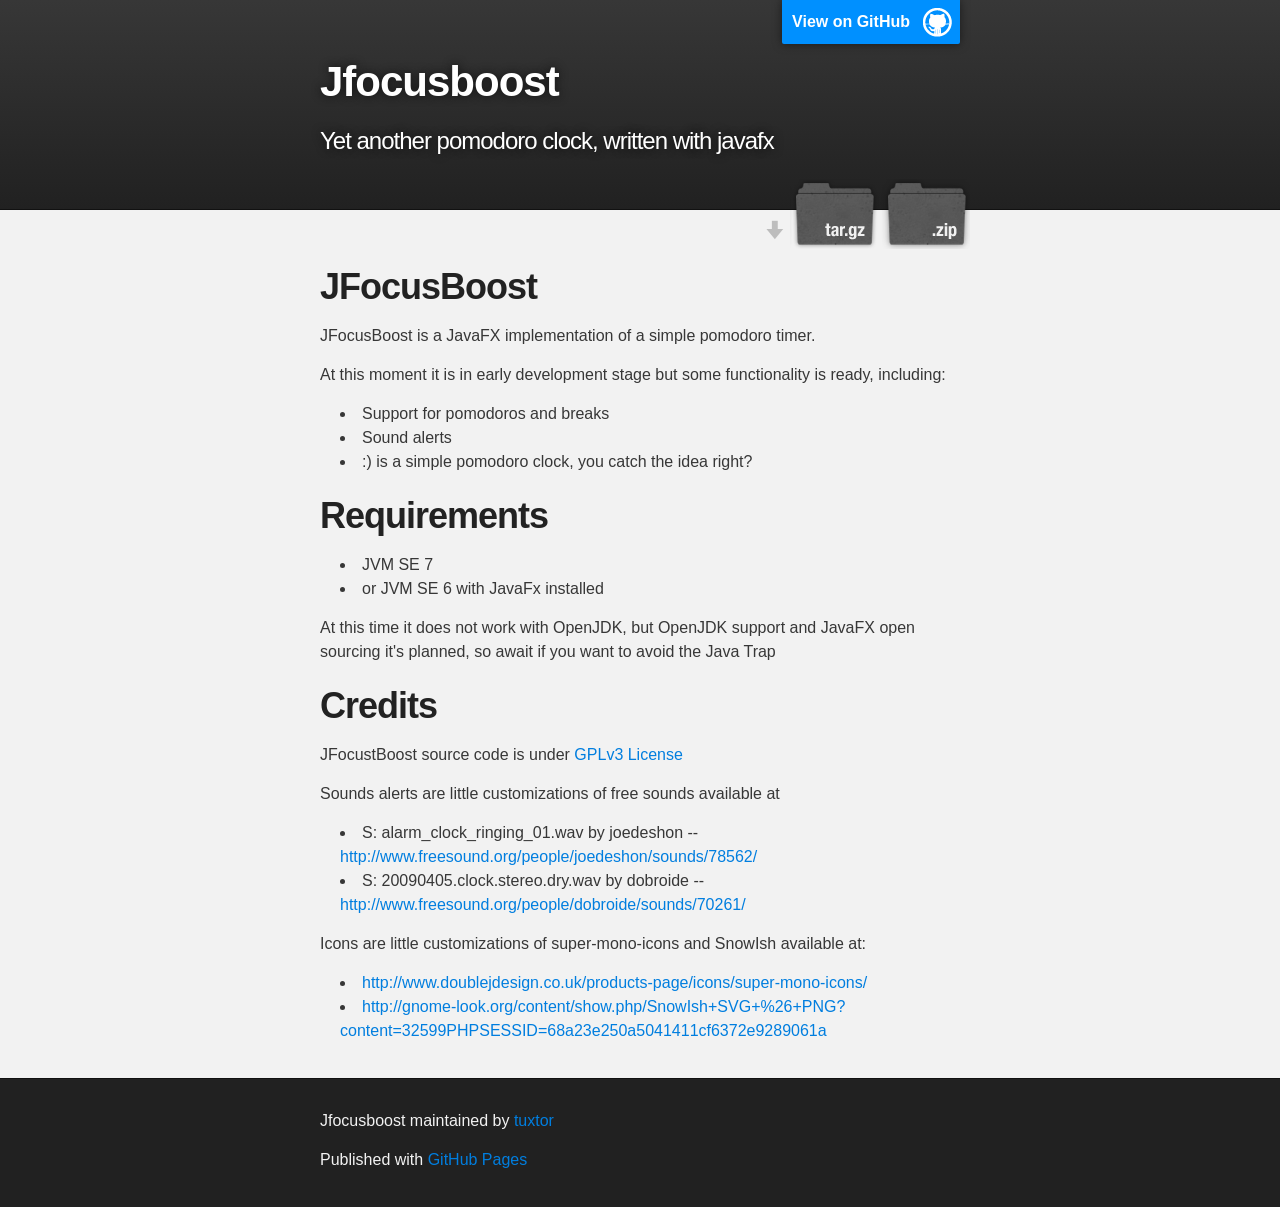
==== index.html @ a2124b9d "Create gh-pages branch via GitHub" ====
<!DOCTYPE html>
<html>

  <head>
    <meta charset='utf-8' />
    <meta http-equiv="X-UA-Compatible" content="chrome=1" />
    <meta name="description" content="Jfocusboost : Yet another pomodoro clock, written with javafx" />

    <link rel="stylesheet" type="text/css" media="screen" href="stylesheets/stylesheet.css">

    <title>Jfocusboost</title>
  </head>

  <body>

    <!-- HEADER -->
    <div id="header_wrap" class="outer">
        <header class="inner">
          <a id="forkme_banner" href="https://github.com/tuxtor/jfocusboost">View on GitHub</a>

          <h1 id="project_title">Jfocusboost</h1>
          <h2 id="project_tagline">Yet another pomodoro clock, written with javafx</h2>

            <section id="downloads">
              <a class="zip_download_link" href="https://github.com/tuxtor/jfocusboost/zipball/master">Download this project as a .zip file</a>
              <a class="tar_download_link" href="https://github.com/tuxtor/jfocusboost/tarball/master">Download this project as a tar.gz file</a>
            </section>
        </header>
    </div>

    <!-- MAIN CONTENT -->
    <div id="main_content_wrap" class="outer">
      <section id="main_content" class="inner">
        <h1>JFocusBoost</h1>

<p>JFocusBoost is a JavaFX implementation of a simple pomodoro timer.</p>

<p>At this moment it is in early development stage but some functionality is ready, including:</p>

<ul>
<li>Support for pomodoros and breaks</li>
<li>Sound alerts</li>
<li>:) is a simple pomodoro clock, you catch the idea right?</li>
</ul><h1>Requirements</h1>

<ul>
<li>JVM SE 7</li>
<li>or JVM SE 6 with JavaFx installed</li>
</ul><p>At this time it does not work with OpenJDK, but OpenJDK support and JavaFX open sourcing it's planned, so await if you want to avoid the Java Trap</p>

<h1>Credits</h1>

<p>JFocustBoost source code is under <a href="http://www.gnu.org/licenses/gpl-3.0.html">GPLv3 License</a> </p>

<p>Sounds alerts are little customizations of free sounds available at </p>

<ul>
<li>S: alarm_clock_ringing_01.wav by joedeshon -- <a href="http://www.freesound.org/people/joedeshon/sounds/78562/">http://www.freesound.org/people/joedeshon/sounds/78562/</a> </li>
<li>S: 20090405.clock.stereo.dry.wav by dobroide -- <a href="http://www.freesound.org/people/dobroide/sounds/70261/">http://www.freesound.org/people/dobroide/sounds/70261/</a>
</li>
</ul><p>Icons are little customizations of super-mono-icons and SnowIsh  available at: </p>

<ul>
<li>
<a href="http://www.doublejdesign.co.uk/products-page/icons/super-mono-icons/">http://www.doublejdesign.co.uk/products-page/icons/super-mono-icons/</a> </li>
<li><a href="http://gnome-look.org/content/show.php/SnowIsh+SVG+%26+PNG?content=32599PHPSESSID=68a23e250a5041411cf6372e9289061a">http://gnome-look.org/content/show.php/SnowIsh+SVG+%26+PNG?content=32599PHPSESSID=68a23e250a5041411cf6372e9289061a</a></li>
</ul>
      </section>
    </div>

    <!-- FOOTER  -->
    <div id="footer_wrap" class="outer">
      <footer class="inner">
        <p class="copyright">Jfocusboost maintained by <a href="https://github.com/tuxtor">tuxtor</a></p>
        <p>Published with <a href="http://pages.github.com">GitHub Pages</a></p>
      </footer>
    </div>

    

  </body>
</html>
---- stylesheets/stylesheet.css ----
/*******************************************************************************
Slate Theme for Github Pages
by Jason Costello, @jsncostello
*******************************************************************************/

@import url(pygment_trac.css);

/*******************************************************************************
MeyerWeb Reset
*******************************************************************************/

html, body, div, span, applet, object, iframe,
h1, h2, h3, h4, h5, h6, p, blockquote, pre,
a, abbr, acronym, address, big, cite, code,
del, dfn, em, img, ins, kbd, q, s, samp,
small, strike, strong, sub, sup, tt, var,
b, u, i, center,
dl, dt, dd, ol, ul, li,
fieldset, form, label, legend,
table, caption, tbody, tfoot, thead, tr, th, td,
article, aside, canvas, details, embed,
figure, figcaption, footer, header, hgroup,
menu, nav, output, ruby, section, summary,
time, mark, audio, video {
  margin: 0;
  padding: 0;
  border: 0;
  font: inherit;
  vertical-align: baseline;
}

/* HTML5 display-role reset for older browsers */
article, aside, details, figcaption, figure,
footer, header, hgroup, menu, nav, section {
  display: block;
}

ol, ul {
  list-style: none;
}

blockquote, q {
}

table {
  border-collapse: collapse;
  border-spacing: 0;
}

a:focus {
  outline: none;
}

/*******************************************************************************
Theme Styles
*******************************************************************************/

body {
  box-sizing: border-box;
  color:#373737;
  background: #212121;
  font-size: 16px;
  font-family: 'Myriad Pro', Calibri, Helvetica, Arial, sans-serif;
  line-height: 1.5;
  -webkit-font-smoothing: antialiased;
}

h1, h2, h3, h4, h5, h6 {
  margin: 10px 0;
  font-weight: 700;
  color:#222222;
  font-family: 'Lucida Grande', 'Calibri', Helvetica, Arial, sans-serif;
  letter-spacing: -1px;
}

h1 {
  font-size: 36px;
  font-weight: 700;
}

h2 {
  padding-bottom: 10px;
  font-size: 32px;
  background: url('../images/bg_hr.png') repeat-x bottom;
}

h3 {
  font-size: 24px;
}

h4 {
  font-size: 21px;
}

h5 {
  font-size: 18px;
}

h6 {
  font-size: 16px;
}

p {
  margin: 10px 0 15px 0;
}

footer p {
  color: #f2f2f2;
}

a {
  text-decoration: none;
  color: #007edf;
  text-shadow: none;

  transition: color 0.5s ease;
  transition: text-shadow 0.5s ease;
  -webkit-transition: color 0.5s ease;
  -webkit-transition: text-shadow 0.5s ease;
  -moz-transition: color 0.5s ease;
  -moz-transition: text-shadow 0.5s ease;
  -o-transition: color 0.5s ease;
  -o-transition: text-shadow 0.5s ease;
  -ms-transition: color 0.5s ease;
  -ms-transition: text-shadow 0.5s ease;
}

#main_content a:hover {
  color: #0069ba;
  text-shadow: #0090ff 0px 0px 2px;
}

footer a:hover {
  color: #43adff;
  text-shadow: #0090ff 0px 0px 2px;
}

em {
  font-style: italic;
}

strong {
  font-weight: bold;
}

img {
  position: relative;
  margin: 0 auto;
  max-width: 739px;
  padding: 5px;
  margin: 10px 0 10px 0;
  border: 1px solid #ebebeb;

  box-shadow: 0 0 5px #ebebeb;
  -webkit-box-shadow: 0 0 5px #ebebeb;
  -moz-box-shadow: 0 0 5px #ebebeb;
  -o-box-shadow: 0 0 5px #ebebeb;
  -ms-box-shadow: 0 0 5px #ebebeb;
}

pre, code {
  width: 100%;
  color: #222;
  background-color: #fff;

  font-family: Monaco, "Bitstream Vera Sans Mono", "Lucida Console", Terminal, monospace;
  font-size: 14px;

  border-radius: 2px;
  -moz-border-radius: 2px;
  -webkit-border-radius: 2px;



}

pre {
  width: 100%;
  padding: 10px;
  box-shadow: 0 0 10px rgba(0,0,0,.1);
  overflow: auto;
}

code {
  padding: 3px;
  margin: 0 3px;
  box-shadow: 0 0 10px rgba(0,0,0,.1);
}

pre code {
  display: block;
  box-shadow: none;
}

blockquote {
  color: #666;
  margin-bottom: 20px;
  padding: 0 0 0 20px;
  border-left: 3px solid #bbb;
}

ul, ol, dl {
  margin-bottom: 15px
}

ul li {
  list-style: inside;
  padding-left: 20px;
}

ol li {
  list-style: decimal inside;
  padding-left: 20px;
}

dl dt {
  font-weight: bold;
}

dl dd {
  padding-left: 20px;
  font-style: italic;
}

dl p {
  padding-left: 20px;
  font-style: italic;
}

hr {
  height: 1px;
  margin-bottom: 5px;
  border: none;
  background: url('../images/bg_hr.png') repeat-x center;
}

table {
  border: 1px solid #373737;
  margin-bottom: 20px;
  text-align: left;
 }

th {
  font-family: 'Lucida Grande', 'Helvetica Neue', Helvetica, Arial, sans-serif;
  padding: 10px;
  background: #373737;
  color: #fff;
 }

td {
  padding: 10px;
  border: 1px solid #373737;
 }

form {
  background: #f2f2f2;
  padding: 20px;
}

img {
  width: 100%;
  max-width: 100%;
}

/*******************************************************************************
Full-Width Styles
*******************************************************************************/

.outer {
  width: 100%;
}

.inner {
  position: relative;
  max-width: 640px;
  padding: 20px 10px;
  margin: 0 auto;
}

#forkme_banner {
  display: block;
  position: absolute;
  top:0;
  right: 10px;
  z-index: 10;
  padding: 10px 50px 10px 10px;
  color: #fff;
  background: url('../images/blacktocat.png') #0090ff no-repeat 95% 50%;
  font-weight: 700;
  box-shadow: 0 0 10px rgba(0,0,0,.5);
  border-bottom-left-radius: 2px;
  border-bottom-right-radius: 2px;
}

#header_wrap {
  background: #212121;
  background: -moz-linear-gradient(top, #373737, #212121);
  background: -webkit-linear-gradient(top, #373737, #212121);
  background: -ms-linear-gradient(top, #373737, #212121);
  background: -o-linear-gradient(top, #373737, #212121);
  background: linear-gradient(top, #373737, #212121);
}

#header_wrap .inner {
  padding: 50px 10px 30px 10px;
}

#project_title {
  margin: 0;
  color: #fff;
  font-size: 42px;
  font-weight: 700;
  text-shadow: #111 0px 0px 10px;
}

#project_tagline {
  color: #fff;
  font-size: 24px;
  font-weight: 300;
  background: none;
  text-shadow: #111 0px 0px 10px;
}

#downloads {
  position: absolute;
  width: 210px;
  z-index: 10;
  bottom: -40px;
  right: 0;
  height: 70px;
  background: url('../images/icon_download.png') no-repeat 0% 90%;
}

.zip_download_link {
  display: block;
  float: right;
  width: 90px;
  height:70px;
  text-indent: -5000px;
  overflow: hidden;
  background: url(../images/sprite_download.png) no-repeat bottom left;
}

.tar_download_link {
  display: block;
  float: right;
  width: 90px;
  height:70px;
  text-indent: -5000px;
  overflow: hidden;
  background: url(../images/sprite_download.png) no-repeat bottom right;
  margin-left: 10px;
}

.zip_download_link:hover {
  background: url(../images/sprite_download.png) no-repeat top left;
}

.tar_download_link:hover {
  background: url(../images/sprite_download.png) no-repeat top right;
}

#main_content_wrap {
  background: #f2f2f2;
  border-top: 1px solid #111;
  border-bottom: 1px solid #111;
}

#main_content {
  padding-top: 40px;
}

#footer_wrap {
  background: #212121;
}



/*******************************************************************************
Small Device Styles
*******************************************************************************/

@media screen and (max-width: 480px) {
  body {
    font-size:14px;
  }

  #downloads {
    display: none;
  }

  .inner {
    min-width: 320px;
    max-width: 480px;
  }

  #project_title {
  font-size: 32px;
  }

  h1 {
    font-size: 28px;
  }

  h2 {
    font-size: 24px;
  }

  h3 {
    font-size: 21px;
  }

  h4 {
    font-size: 18px;
  }

  h5 {
    font-size: 14px;
  }

  h6 {
    font-size: 12px;
  }

  code, pre {
    min-width: 320px;
    max-width: 480px;
    font-size: 11px;
  }

}
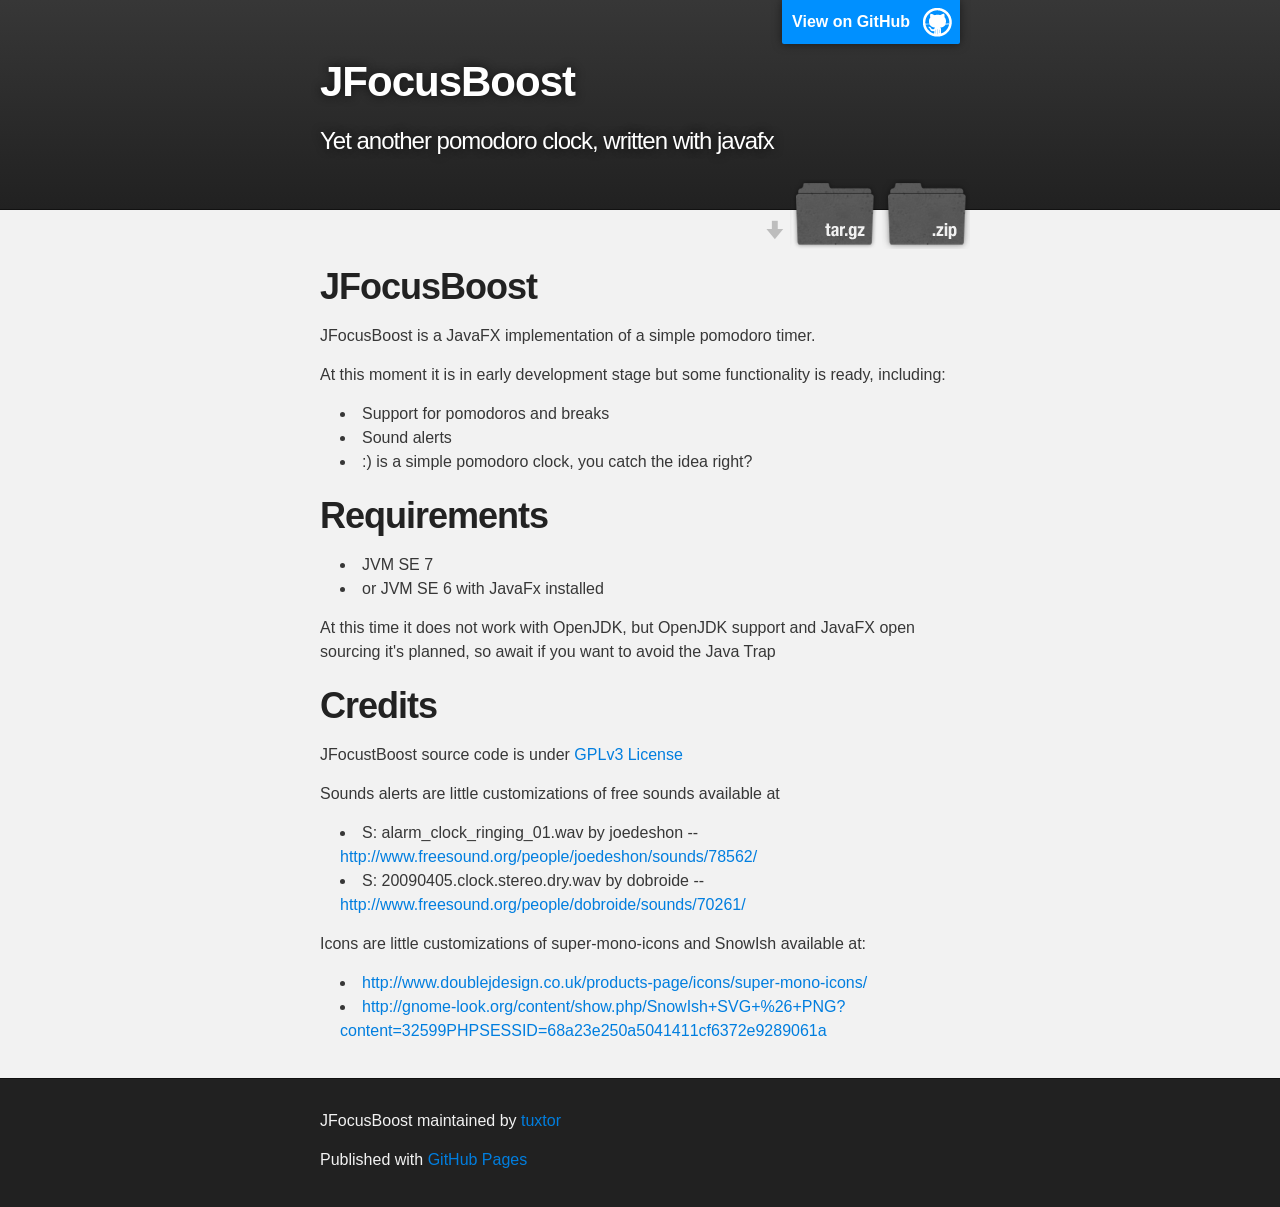
==== commit 5c935eda: "Create gh-pages branch via GitHub" ====
--- a/index.html
+++ b/index.html
@@ -4,11 +4,11 @@
   <head>
     <meta charset='utf-8' />
     <meta http-equiv="X-UA-Compatible" content="chrome=1" />
-    <meta name="description" content="Jfocusboost : Yet another pomodoro clock, written with javafx" />
+    <meta name="description" content="JFocusBoost : Yet another pomodoro clock, written with javafx" />
 
     <link rel="stylesheet" type="text/css" media="screen" href="stylesheets/stylesheet.css">
 
-    <title>Jfocusboost</title>
+    <title>JFocusBoost</title>
   </head>
 
   <body>
@@ -18,7 +18,7 @@
         <header class="inner">
           <a id="forkme_banner" href="https://github.com/tuxtor/jfocusboost">View on GitHub</a>
 
-          <h1 id="project_title">Jfocusboost</h1>
+          <h1 id="project_title">JFocusBoost</h1>
           <h2 id="project_tagline">Yet another pomodoro clock, written with javafx</h2>
 
             <section id="downloads">
@@ -71,7 +71,7 @@
     <!-- FOOTER  -->
     <div id="footer_wrap" class="outer">
       <footer class="inner">
-        <p class="copyright">Jfocusboost maintained by <a href="https://github.com/tuxtor">tuxtor</a></p>
+        <p class="copyright">JFocusBoost maintained by <a href="https://github.com/tuxtor">tuxtor</a></p>
         <p>Published with <a href="http://pages.github.com">GitHub Pages</a></p>
       </footer>
     </div>
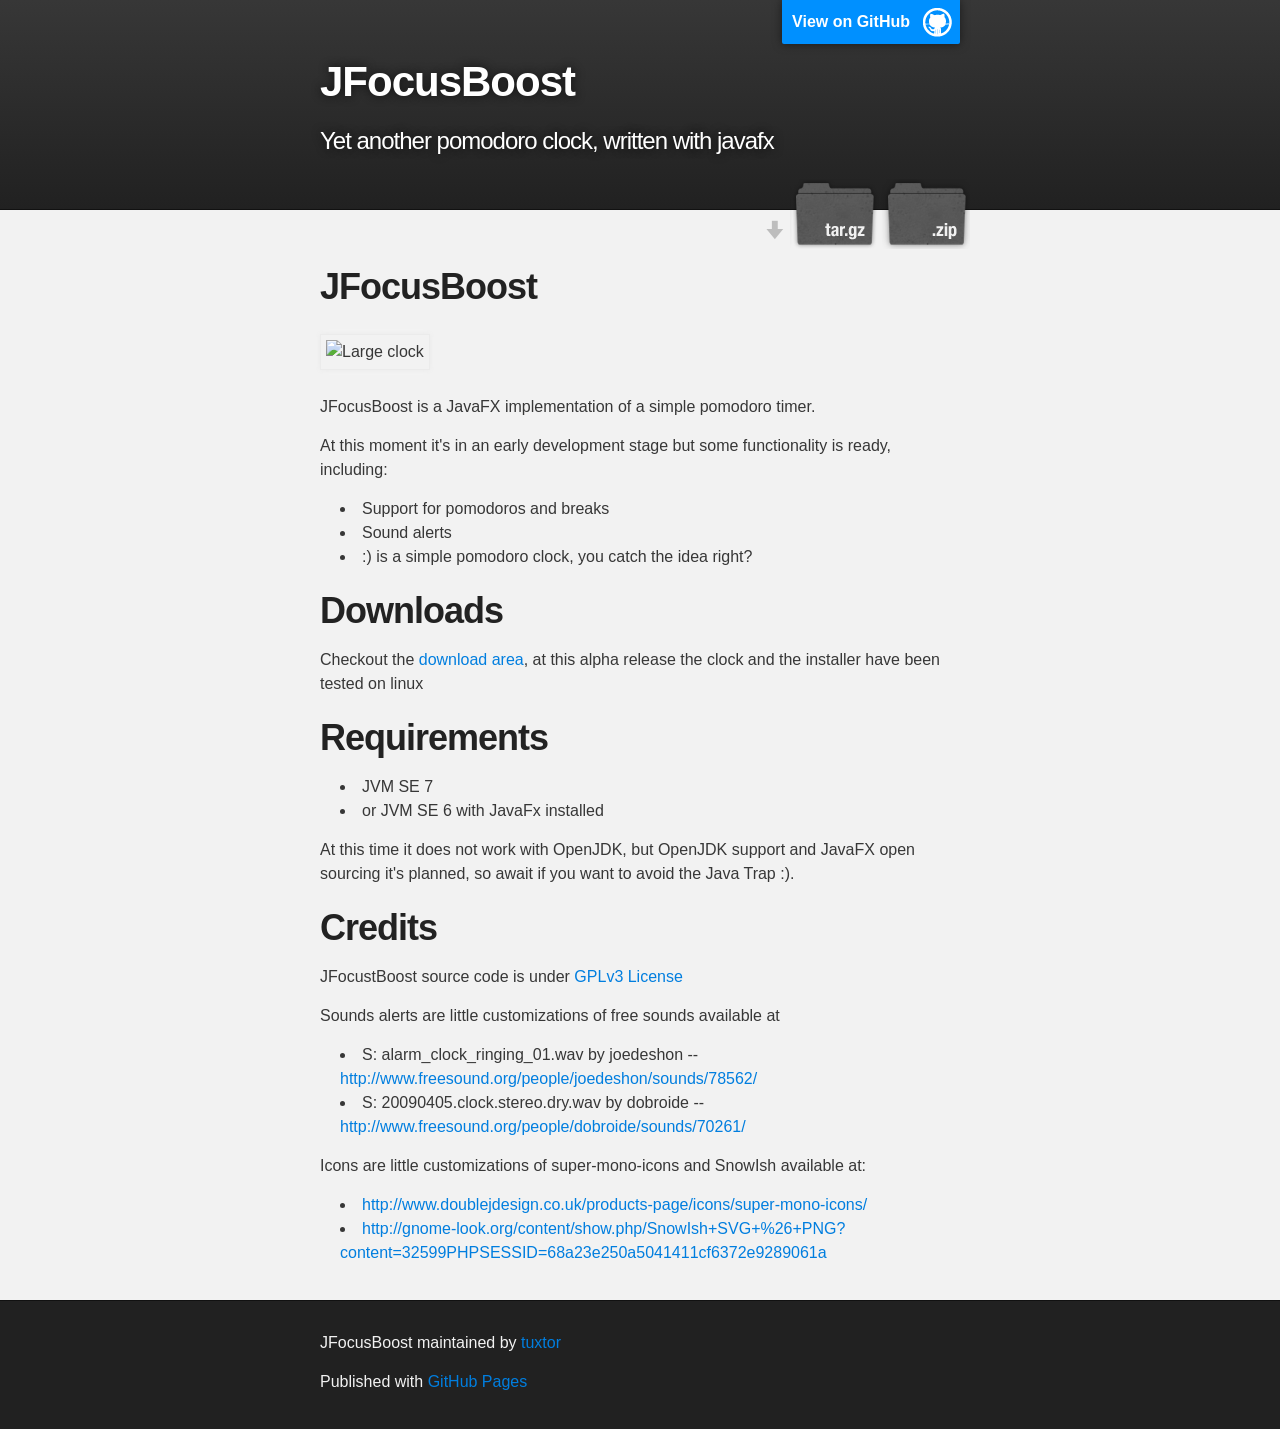
==== commit e8062848: "Create gh-pages branch via GitHub" ====
--- a/index.html
+++ b/index.html
@@ -33,20 +33,26 @@
       <section id="main_content" class="inner">
         <h1>JFocusBoost</h1>
 
+<p><img src="https://raw.github.com/tuxtor/jfocusboost/master/clocklarge.png" alt="Large clock"></p>
+
 <p>JFocusBoost is a JavaFX implementation of a simple pomodoro timer.</p>
 
-<p>At this moment it is in early development stage but some functionality is ready, including:</p>
+<p>At this moment it's in an early development stage but some functionality is ready, including:</p>
 
 <ul>
 <li>Support for pomodoros and breaks</li>
 <li>Sound alerts</li>
 <li>:) is a simple pomodoro clock, you catch the idea right?</li>
-</ul><h1>Requirements</h1>
+</ul><h1>Downloads</h1>
+
+<p>Checkout the <a href="https://github.com/tuxtor/jfocusboost/downloads">download area</a>, at this alpha release the clock and the installer have been tested on linux</p>
+
+<h1>Requirements</h1>
 
 <ul>
 <li>JVM SE 7</li>
 <li>or JVM SE 6 with JavaFx installed</li>
-</ul><p>At this time it does not work with OpenJDK, but OpenJDK support and JavaFX open sourcing it's planned, so await if you want to avoid the Java Trap</p>
+</ul><p>At this time it does not work with OpenJDK, but OpenJDK support and JavaFX open sourcing it's planned, so await if you want to avoid the Java Trap :).</p>
 
 <h1>Credits</h1>
 
@@ -76,7 +82,17 @@
       </footer>
     </div>
 
-    
+              <script type="text/javascript">
+            var gaJsHost = (("https:" == document.location.protocol) ? "https://ssl." : "http://www.");
+            document.write(unescape("%3Cscript src='" + gaJsHost + "google-analytics.com/ga.js' type='text/javascript'%3E%3C/script%3E"));
+          </script>
+          <script type="text/javascript">
+            try {
+              var pageTracker = _gat._getTracker("UA-36609138-1");
+            pageTracker._trackPageview();
+            } catch(err) {}
+          </script>
+
 
   </body>
 </html>
